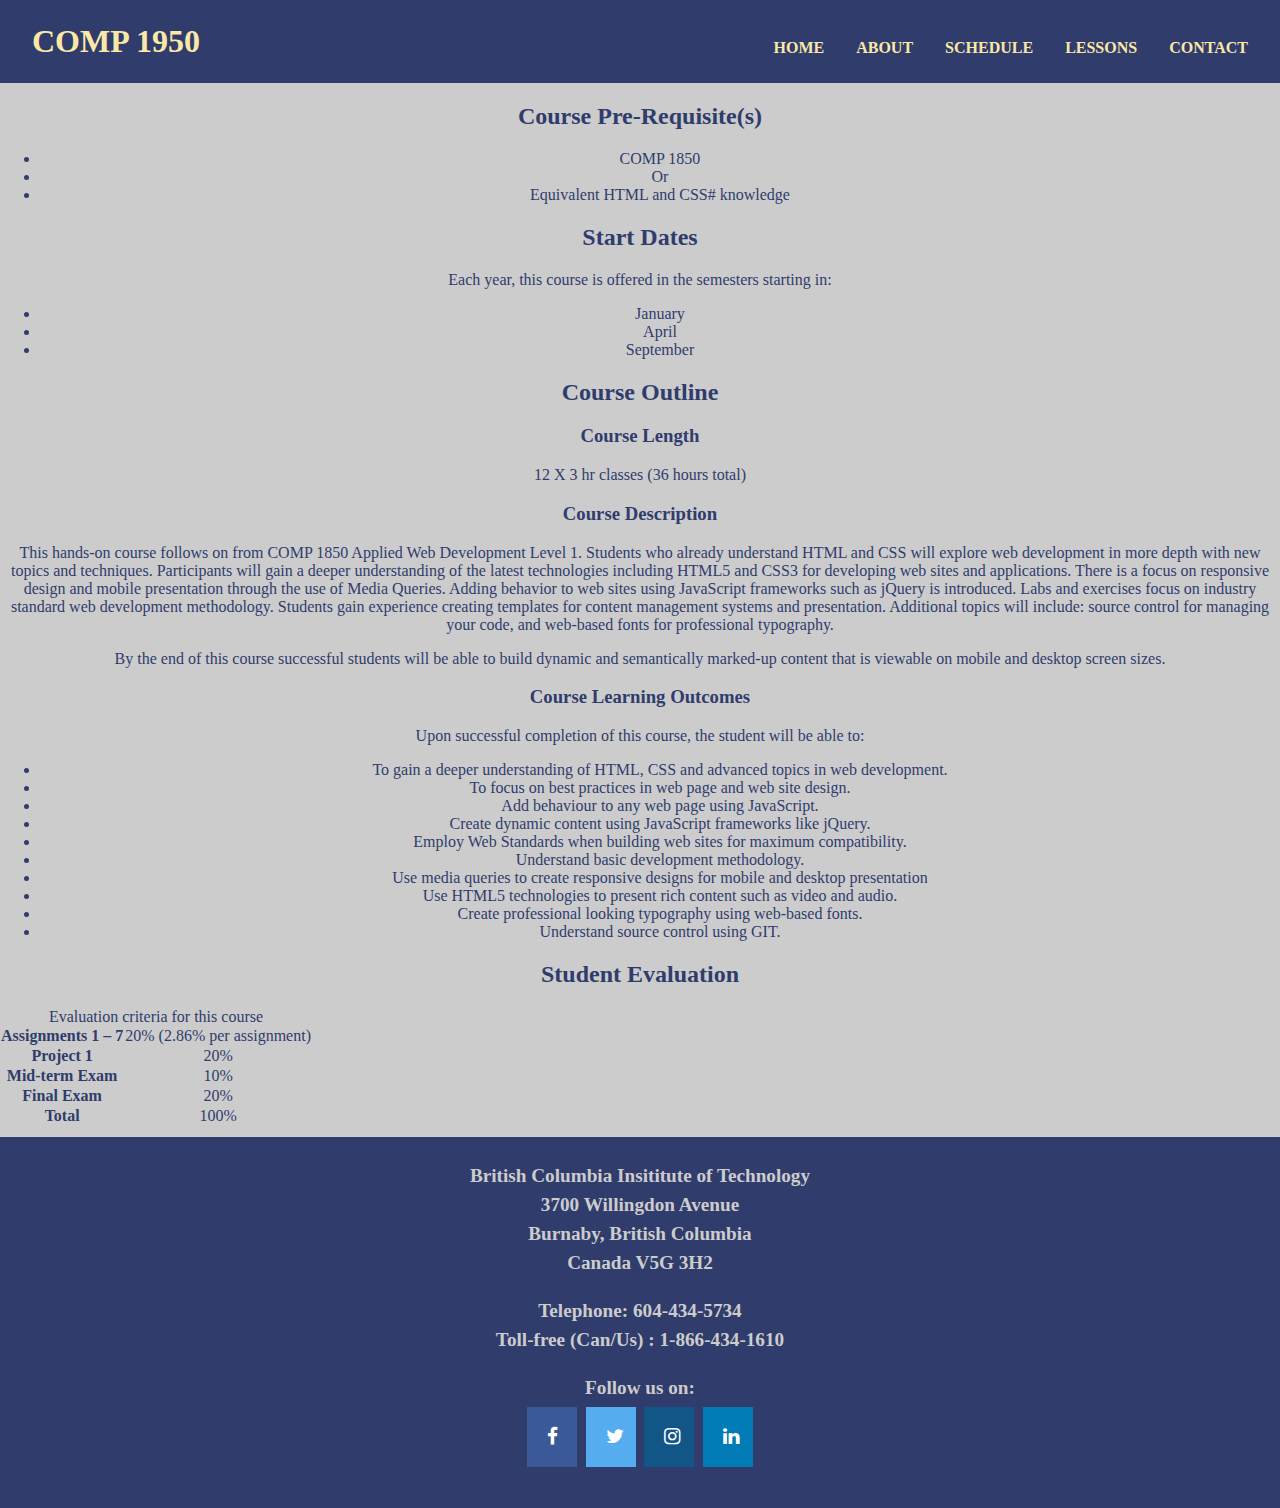
==== other-pages/about.html @ 9bd38b2d "skelelton ready, three lessons' page need meat" ====
<!DOCTYPE html>
<html lang="en">
<head>
    <meta charset="UTF-8">
    <meta name="viewport" content="width=device-width, initial-scale=1.0">
    <title>COMP 1950 | About</title>
    <link rel="stylesheet" href="/styles/master.css">
    <link rel="stylesheet" href="https://cdnjs.cloudflare.com/ajax/libs/font-awesome/4.7.0/css/font-awesome.min.css">

    <script src="/scripts/scripts.js" defer> </script>

</head>
<body>
<div class="wrapper-about"> 


    <header>

        <a href="/index.html"> 
            <h1 class="logo"> COMP 1950 </h1>
        </a>
    
        <img src="/images/navicon.png" alt="menu icon" class="menu-btn">
    
    
    
        <nav> 
            <ul>
                <li><a href="/index.html"> Home </a></li>
                <li><a href="#0">About </a></li>
                <li><a href="schedule.html"> Schedule </a></li>
                <li><a href="lesson.html"> Lessons</a></li>
                <li><a href="contact.html"> Contact</a></li>
            </ul>
        
        
        </nav>    
    </header>


    

<main> 
<div class="course-info"> 
    <div class= "pre"> 
        <h2> Course Pre-Requisite(s) </h2>
        <p>
            <ul>
                <li>COMP 1850</li>
                <li> <span>    Or </span> </li>
                <li> Equivalent HTML and CSS# knowledge </li>
            </ul>

        </p>
    </div>  <!-- end div pre -->

    <div class="start"> 
        <h2> Start Dates </h2>
        <p>Each year, this course is offered in the semesters starting in: 
        
            <ul>
                <li>January </li>
                <li>April </li>
                <li>September </li>
            </ul>
        </p>
    </div> <!-- end div start -->

    <div class="outline"> 
        <h2> Course Outline </h2>
        
        <h3> Course Length</h3>
        <p> 12 X 3 hr classes (36 hours total) </p>

        <h3> Course Description</h3>
        <p> This hands-on course follows on from COMP 1850 Applied Web Development Level 1. Students who already understand HTML and CSS will explore web development in more depth with new topics and techniques. Participants will gain a deeper understanding of the latest technologies including HTML5 and CSS3 for developing web sites and applications. There is a focus on responsive design and mobile presentation through the use of Media Queries. Adding behavior to web sites using JavaScript frameworks such as jQuery is introduced. Labs and exercises focus on industry standard web development methodology. Students gain experience creating templates for content management systems and presentation. Additional topics will include: source control for managing your code, and web-based fonts for professional typography. </p>

        <p>  By the end of this course successful students will be able to build dynamic and semantically marked-up content that is viewable on mobile and desktop screen sizes. </p>

        <h3> Course Learning Outcomes </h3>
        <p>  Upon successful completion of this course, the student will be able to:

            <ul>
                <li> To gain a deeper understanding of HTML, CSS and advanced topics in web development.</li>
                <li> To focus on best practices in web page and web site design. </li>
                <li> Add behaviour to any web page using JavaScript.</li>
                <li> Create dynamic content using JavaScript frameworks like jQuery.</li>
                <li> Employ Web Standards when building web sites for maximum compatibility.</li>
                <li> Understand basic development methodology.</li>
                <li> Use media queries to create responsive designs for mobile and desktop presentation</li>
                <li> Use HTML5 technologies to present rich content such as video and audio.</li>
                <li> Create professional looking typography using web-based fonts.</li>
                <li> Understand source control using GIT.</li>
            </ul>

        </p>

    </div> <!-- end div outline -->

    <div class = "evaluation"> 
        <h2> Student Evaluation </h2>

        <table> 
            <caption> Evaluation criteria for this course </caption>
            
            <tr>
                <th> Assignments 1 – 7</th>
                <td> 20% (2.86% per assignment)</td>
            </tr>
            <tr>
                <th> Project 1</th>
                <td> 20%</td>
            </tr>
            <tr>
                <th> Mid-term Exam </th>
                <td> 10%</td>
            </tr>
            <tr>
                <th> Final Exam </th>
                <td> 20% </td>
            </tr>
            <tr>
                <th> Total </th>
                <td> 100%</td>
            </tr>
            <tr>
                <th></th>
                <td></td>
            </tr>

        </table>




       


    </div> <!-- end div evaluation -->





</div> <!-- end div course-info --> 
</main>


<footer>
   
    <div class="three-cols">
        <p>  
            British Columbia Insititute of Technology <br>
            3700 Willingdon Avenue <br> 
            Burnaby, British Columbia <br> 
            Canada V5G 3H2  <br> 

        </p>
    </div> <!-- end three-cols -->

    <div class="three-cols"> 
         <p>    Telephone: 604-434-5734 <br>
            Toll-free (Can/Us) : 1-866-434-1610
        </p>  
    </div> <!-- end three-cols -->

    <div class="three-cols"> 
        Follow us on: <br>

        <!-- Add font awesome icons -->
        <a href="#0" class="fa fa-facebook"></a>
        <a href="#0" class="fa fa-twitter"></a>
        <a href="#0" class="fa fa-instagram"></a>
        <a href="#0" class="fa fa-linkedin"></a>

    </div> <!-- end three-cols -->

</footer>
    









</div> <!-- end wrapper-about -->




</body>
</html>
---- styles/master.css ----
* {
  box-sizing: border-box;
}

img {
  max-width: 100%;
  height: auto;
}

table {
  border-collapse: collapse;
  border-spacing: 0;
}

body {
  margin: 0;
}

body {
  background-color: #CCCCCC;
  color: #303c6c;
  font-size: 100%;
  margin: 0 auto;
  /* padding:0 auto; */
  text-align: center;
}

.welcome1 {
  color: #303c6c;
  margin: 0 auto;
  padding: 0.5em;
}

.welcome2 {
  background-color: #303c6c;
  color: #CCCCCC;
  padding: 0.5em;
  line-height: 1.8em;
  font-size: 1.3em;
}

.benefits h2 {
  margin: 0.5em 1.4em;
}

.benefits {
  text-align: left;
  margin: 1em auto;
  padding-right: 0;
  border: 2px solid #303c6c;
  width: 50%;
  line-height: 1.5em;
  font-size: 1.2em;
}

article {
  background-color: #FBE8A6;
  font-size: 1.1em;
  padding: 0.1em 0 0.5em 0;
}

header {
  width: 100%;
  margin: 0 auto;
  background-color: #303c6c;
  display: flex;
  justify-content: space-between;
  flex-wrap: wrap;
  align-items: center;
}

header a {
  text-decoration: none;
}

header img {
  margin-right: 1.5em;
}

.logo {
  width: 100%;
  padding-left: 1em;
  color: #FBE8A6;
}

.menu-btn {
  width: 55px;
  height: 40px;
  padding: 5px;
}

.show header nav {
  display: block;
}

nav {
  display: none;
  width: 100%;
  margin: 0;
  padding: 0;
}

nav ul {
  margin: 0;
  padding-bottom: 10px;
  list-style: none;
}

nav li {
  flex: 1;
  margin: 1em;
  padding-top: 23px;
  position: relative;
}

nav a {
  display: block;
  margin: 0 auto;
  font-weight: 700;
  font-size: 1em;
  color: #FBE8A6;
  text-transform: uppercase;
  width: 100%;
}

nav a:hover {
  color: #CCCCCC;
}

nav a::before {
  content: "";
  display: block;
  height: 5px;
  background-color: #CCCCCC;
  position: absolute;
  top: 0;
  width: 0%;
  padding-left: 0;
  transition: all ease-in-out 250ms;
  margin: 0 auto;
}

nav a:hover::before {
  width: 100%;
}

@media (min-width: 920px) {
  .menu-btn {
    display: none;
  }

  nav {
    display: block;
    width: auto;
    margin-right: 1em;
  }

  nav ul {
    display: flex;
  }

  nav a {
    text-align: center;
  }

  nav a:hover::before {
    width: 100%;
  }
}
.home-banner {
  margin: 0 auto;
}

.home-banner img {
  display: block;
}

@media (min-width: 920px) {
  .home-banner img {
    width: 100%;
    height: 550px;
  }
}
.wrapper-home {
  width: 100%;
  max-width: 1120px;
  margin: 0 auto;
  padding: 0.25em;
}

.welcome1,
.welcome2,
.benefits,
article {
  font-size: 1.2em;
  font-weight: 600;
  line-height: 1.5em;
}

footer {
  background-color: #303c6c;
  color: #CCCCCC;
  padding: 0.3em 0 1.1em;
  margin-top: 0.5em;
  font-size: 1.2em;
  font-weight: 600;
  line-height: 1.5em;
}

.three-cols {
  margin: 0.8em;
}

.fa {
  padding: 20px;
  font-size: 30px;
  width: 50px;
  text-align: center;
  text-decoration: none;
  margin: 5px 2px;
}

.fa:hover {
  opacity: 0.7;
}

.fa-facebook {
  background: #3B5998;
  color: white;
}

.fa-twitter {
  background: #55ACEE;
  color: white;
}

.fa-instagram {
  background: #125688;
  color: white;
}

.fa-linkedin {
  background: #007bb5;
  color: white;
}

/*# sourceMappingURL=master.css.map */
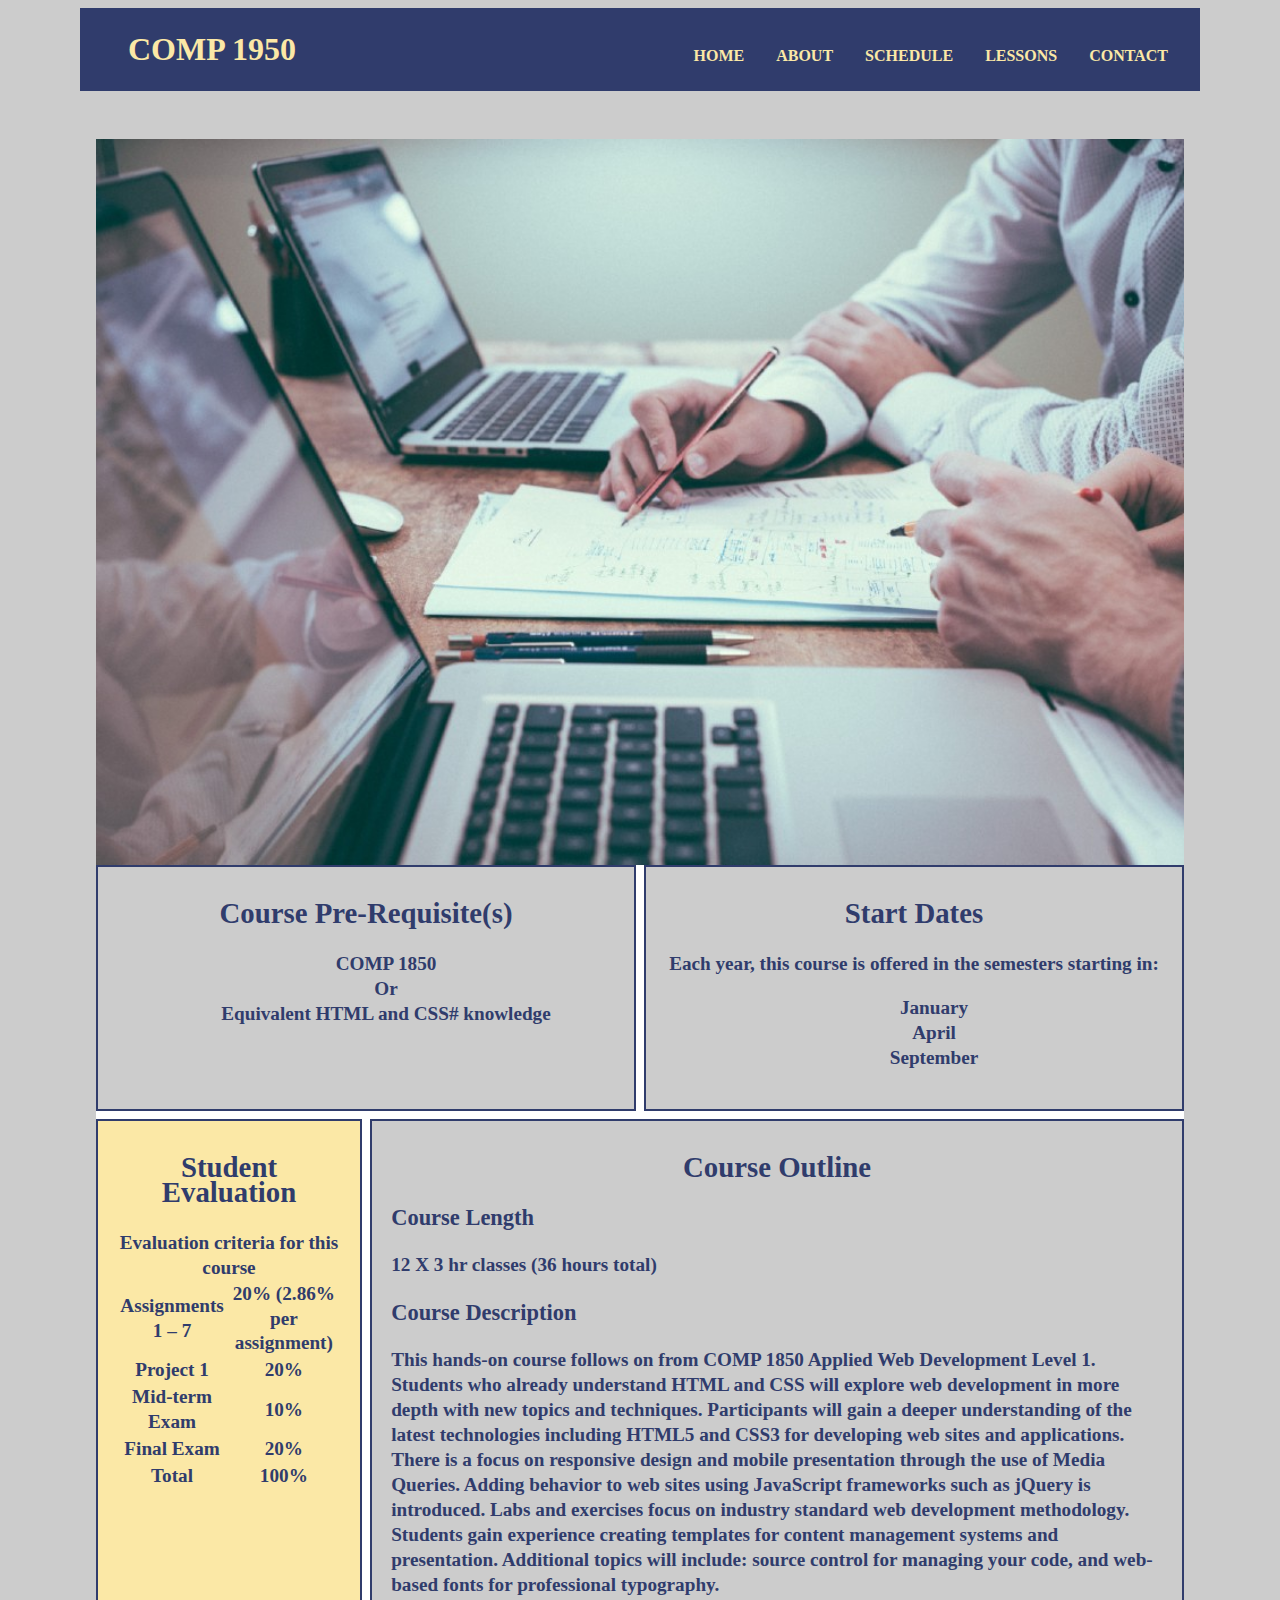
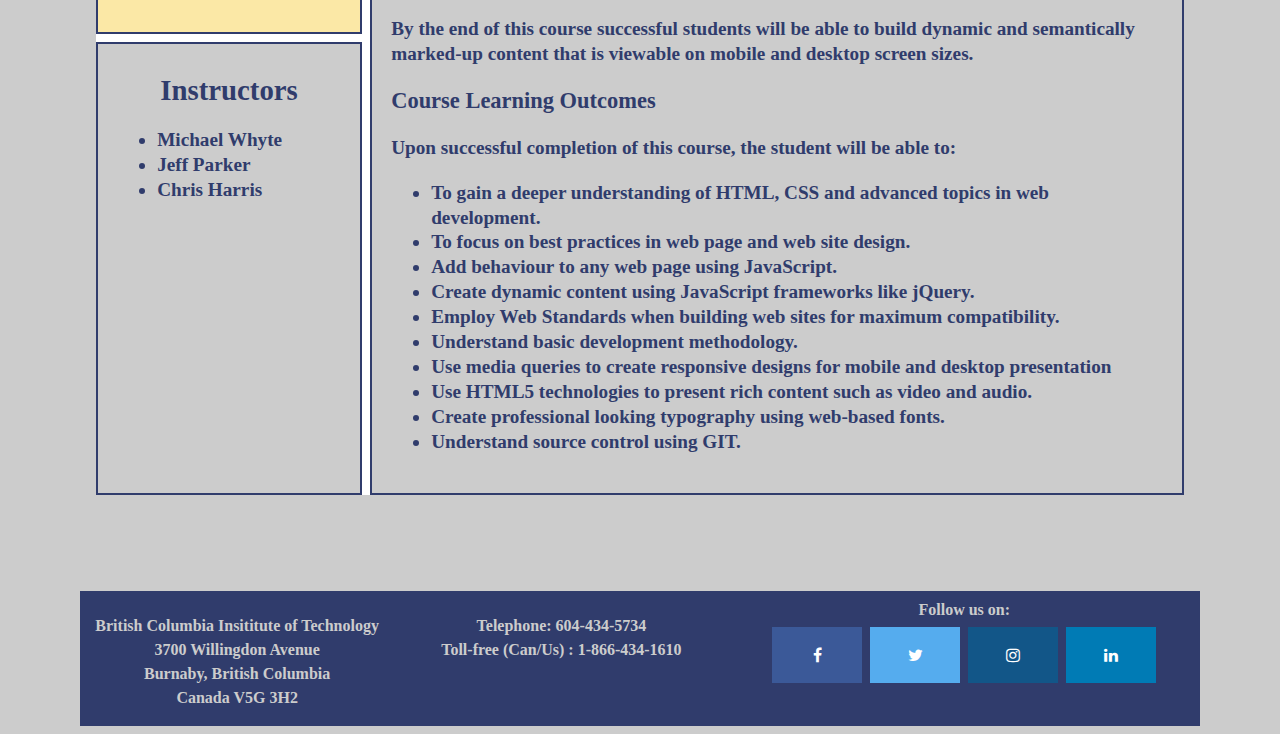
==== commit 28822bb7: "about page- banner added + one div added" ====
--- a/other-pages/about.html
+++ b/other-pages/about.html
@@ -41,8 +41,23 @@
     
 
 <main> 
+
+    <div class="about-banner"> 
+       
+        <img src="/images/abt-banner-small.jpg" 
+        srcset="/images/abt-banner-large.jpg 960w, /images/abt-banner-med.jpg 608w, /images/abt-banner-small 320w" 
+        sizes= "(max-width: 500) 50vw, 100vw"
+        alt="web designing process">
+
+
+        
+
+
+
+    </div> <!-- end about-banner -->
+
 <div class="course-info"> 
-    <div class= "pre"> 
+    <div class= "pre row"> 
         <h2> Course Pre-Requisite(s) </h2>
         <p>
             <ul>
@@ -54,7 +69,7 @@
         </p>
     </div>  <!-- end div pre -->
 
-    <div class="start"> 
+    <div class="start row"> 
         <h2> Start Dates </h2>
         <p>Each year, this course is offered in the semesters starting in: 
         
@@ -66,7 +81,7 @@
         </p>
     </div> <!-- end div start -->
 
-    <div class="outline"> 
+    <div class="outline row"> 
         <h2> Course Outline </h2>
         
         <h3> Course Length</h3>
@@ -97,7 +112,7 @@
 
     </div> <!-- end div outline -->
 
-    <div class = "evaluation"> 
+    <div class = "evaluation row"> 
         <h2> Student Evaluation </h2>
 
         <table> 
@@ -123,10 +138,10 @@
                 <th> Total </th>
                 <td> 100%</td>
             </tr>
-            <tr>
+            <!-- <tr>
                 <th></th>
                 <td></td>
-            </tr>
+            </tr> -->
 
         </table>
 
@@ -138,7 +153,16 @@
 
     </div> <!-- end div evaluation -->
 
-
+<div class="idecor row"> 
+    <h2> Instructors </h2>
+    <p>  
+        <ul>
+            <li>Michael Whyte</li>
+            <li>Jeff Parker</li>
+            <li>Chris Harris</li>
+        </ul>
+    </p>
+</div>
 
 
 
--- a/styles/master.css
+++ b/styles/master.css
@@ -1,10 +1,15 @@
 * {
   box-sizing: border-box;
+}
+
+*, *:before, *:after {
+  box-sizing: inherit;
 }
 
 img {
   max-width: 100%;
   height: auto;
+  display: block;
 }
 
 table {
@@ -25,40 +30,391 @@
   text-align: center;
 }
 
+.tile h1 {
+  font-size: 1.4em;
+}
+
+.tiles-home {
+  margin: 1em auto;
+}
+
 .welcome1 {
   color: #303c6c;
-  margin: 0 auto;
-  padding: 0.5em;
+  padding: 0.9em;
 }
 
 .welcome2 {
   background-color: #303c6c;
   color: #CCCCCC;
-  padding: 0.5em;
+  padding: 0.9em;
   line-height: 1.8em;
-  font-size: 1.3em;
-}
-
-.benefits h2 {
+  font-size: 1.1em;
+  margin: 1em auto;
+}
+
+h2 {
   margin: 0.5em 1.4em;
 }
 
 .benefits {
   text-align: left;
-  margin: 1em auto;
-  padding-right: 0;
+  margin: 0 auto;
   border: 2px solid #303c6c;
-  width: 50%;
-  line-height: 1.5em;
+  width: 100%;
+  line-height: 1.2em;
   font-size: 1.2em;
 }
 
+.box {
+  border: 2px solid #303c6c;
+  width: 100%;
+  line-height: 1.4em;
+  font-size: 0.8em;
+  margin: 0 auto;
+  margin-top: 1em;
+  background-color: #FBE8A6;
+}
+
+.decor {
+  display: none;
+}
+
+.decor img {
+  width: 100%;
+  height: 100%;
+}
+
 article {
+  display: none;
   background-color: #FBE8A6;
   font-size: 1.1em;
   padding: 0.1em 0 0.5em 0;
 }
 
+@media (min-width: 740px) {
+  body {
+    padding: 0.5em;
+  }
+
+  .utube {
+    display: block;
+  }
+
+  .welcome1 h1,
+.welcome1 p {
+    font-size: 1.7em;
+  }
+
+  .welcome2 {
+    font-size: 0.6em;
+    padding: 0;
+  }
+
+  .decor {
+    display: block;
+    width: 100%;
+    height: 280px;
+    border: 2px solid #303c6c;
+  }
+
+  .box2 {
+    margin: 0;
+  }
+
+  aside {
+    display: flex;
+    flex-direction: column;
+    justify-content: center;
+    align-items: center;
+  }
+
+  .tiles-home {
+    margin: 0 0 0.5em 0;
+    display: grid;
+    grid-gap: 10px;
+    grid-template-columns: 2fr 1fr 1fr;
+    grid-auto-rows: minmax(100px, auto);
+    grid-template-areas: " one one  five" "two two four" "two two four" "three three six";
+  }
+
+  /* display: grid;
+          grid-row-gap: 1em;
+          grid-template-columns: 2fr 1fr;
+          grid-auto-rows: minmax(100px, auto) ;
+  */
+  .welcome1 {
+    grid-area: one;
+  }
+
+  .welcome2 {
+    grid-area: two;
+  }
+
+  .benefits {
+    grid-area: three;
+  }
+
+  .decor {
+    grid-area: four;
+  }
+
+  .box1 {
+    grid-area: five;
+  }
+
+  .box2 {
+    grid-area: six;
+  }
+}
+.row {
+  border: 2px solid #303c6c;
+  text-align: left;
+  margin: 0.5em;
+  padding: 1em;
+  font-size: 1.2em;
+  font-weight: 600;
+  line-height: 1.3em;
+}
+
+.row h2 {
+  text-align: center;
+  margin-bottom: 0.9em;
+}
+
+.evaluation,
+.pre,
+.start {
+  text-align: center;
+}
+
+.start li,
+.pre li {
+  list-style-type: none;
+}
+
+@media (min-width: 720px) {
+  .row {
+    margin: 0;
+    background-color: #CCCCCC;
+  }
+
+  .course-info {
+    background-color: white;
+    display: grid;
+    grid-gap: 0.5em;
+    grid-template-columns: 1fr 1fr 1fr 1fr;
+    grid-auto-rows: minmax(100px, auto);
+    grid-template-areas: "one one two two  " "four three three three" "five three three three" "five three three three";
+  }
+
+  .pre {
+    grid-area: one;
+  }
+
+  .start {
+    grid-area: two;
+  }
+
+  .outline {
+    grid-area: three;
+  }
+
+  .evaluation {
+    grid-area: four;
+    background-color: #FBE8A6;
+  }
+
+  .idecor {
+    grid-area: five;
+  }
+}
+.agenda {
+  border: 2px solid #303c6c;
+  text-align: center;
+  margin: 0.5em;
+  color: #303c6c;
+}
+
+.agenda ul {
+  list-style-type: none;
+  margin: 0;
+  padding: 0;
+}
+
+.agenda h2 a {
+  text-decoration: none;
+}
+.agenda h2 a:hover, .agenda h2 a:focus {
+  color: #6c4b30;
+}
+
+.ag-odd {
+  background: #D2FDFF;
+}
+
+.ag-even {
+  background-color: #FBE8A6;
+}
+
+.ag6,
+.ag12 {
+  background-color: #F4976C;
+}
+
+@media (min-width: 740px) {
+  .sch-container {
+    margin: 0;
+    display: grid;
+    grid-template-columns: 1fr 1fr 1fr;
+    grid-auto-rows: minmax(100px, auto);
+    grid-template-areas: "one two three" "four five six" "seven eight nine" "ten eleven twelve";
+  }
+
+  .ag1 {
+    grid-area: one;
+  }
+
+  .ag2 {
+    grid-area: two;
+  }
+
+  .ag3 {
+    grid-area: three;
+  }
+
+  .ag4 {
+    grid-area: four;
+  }
+
+  .ag5 {
+    grid-area: five;
+  }
+
+  .ag6 {
+    grid-area: six;
+  }
+
+  .ag7 {
+    grid-area: seven;
+  }
+
+  .ag8 {
+    grid-area: eight;
+  }
+
+  .ag9 {
+    grid-area: nine;
+  }
+
+  .ag10 {
+    grid-area: ten;
+  }
+
+  .ag11 {
+    grid-area: eleven;
+  }
+
+  .ag12 {
+    grid-area: twelve;
+  }
+}
+@media (min-width: 920px) {
+  main {
+    padding-top: 3em;
+    padding-bottom: 6em;
+  }
+
+  .sch-container {
+    grid-template-columns: 1fr 1fr 1fr 1fr;
+    grid-template-areas: "one two three four" "five six seven eight" "nine ten eleven twelve ";
+  }
+}
+.les {
+  border: 2px solid #303c6c;
+  margin: 0.5em;
+  font-weight: 600;
+  font-size: 1.4em;
+  background-color: #D2FDFF;
+}
+.les a {
+  text-decoration: none;
+}
+.les a:hover, .les a:focus {
+  color: #6c4b30;
+}
+
+@media (min-width: 720px) {
+  main {
+    padding: 3em 1em 6em;
+  }
+
+  .les {
+    margin: 0;
+  }
+
+  .les-container {
+    margin: 0;
+    display: grid;
+    grid-gap: 0.4em;
+    grid-template-columns: 1fr 1fr 1fr;
+    grid-auto-rows: minmax(100px, auto);
+    grid-template-areas: "one two three" "four five six" "seven eight nine" "ten eleven twelve";
+  }
+
+  .les1 {
+    grid-area: one;
+  }
+
+  .les2 {
+    grid-area: two;
+  }
+
+  .les3 {
+    grid-area: three;
+  }
+
+  .les4 {
+    grid-area: four;
+  }
+
+  .les5 {
+    grid-area: five;
+  }
+
+  .les6 {
+    grid-area: six;
+  }
+
+  .les7 {
+    grid-area: seven;
+  }
+
+  .les8 {
+    grid-area: eight;
+  }
+
+  .les9 {
+    grid-area: nine;
+  }
+
+  .les10 {
+    grid-area: ten;
+  }
+
+  .les11 {
+    grid-area: eleven;
+  }
+
+  .les12 {
+    grid-area: twelve;
+  }
+}
+@media (min-width: 920px) {
+  .les-container {
+    grid-template-columns: 1fr 1fr 1fr 1fr;
+    grid-template-areas: "one two three four" "five six seven eight" "nine ten eleven twelve ";
+  }
+}
 header {
   width: 100%;
   margin: 0 auto;
@@ -144,7 +500,7 @@
   width: 100%;
 }
 
-@media (min-width: 920px) {
+@media (min-width: 801px) {
   .menu-btn {
     display: none;
   }
@@ -181,10 +537,16 @@
     height: 550px;
   }
 }
-.wrapper-home {
+.wrapper-home,
+.wrapper-schedule,
+.wrapper-lesson,
+.wrapper-about {
   width: 100%;
   max-width: 1120px;
   margin: 0 auto;
+}
+
+.wrapper-lesson {
   padding: 0.25em;
 }
 
@@ -202,7 +564,7 @@
   color: #CCCCCC;
   padding: 0.3em 0 1.1em;
   margin-top: 0.5em;
-  font-size: 1.2em;
+  font-size: 1em;
   font-weight: 600;
   line-height: 1.5em;
 }
@@ -244,4 +606,26 @@
   color: white;
 }
 
+@media (min-width: 720px) {
+  footer {
+    margin: 0;
+    padding: 0;
+    font-size: 1em;
+    display: grid;
+    grid-template-columns: 1fr 1fr 1.5fr;
+    grid-gap: 10px;
+  }
+
+  .three-cols {
+    margin: 0;
+    padding-top: 0.4em;
+  }
+
+  .foot {
+    display: flex;
+    flex-wrap: wrap;
+    justify-content: space-evenly;
+  }
+}
+
 /*# sourceMappingURL=master.css.map */
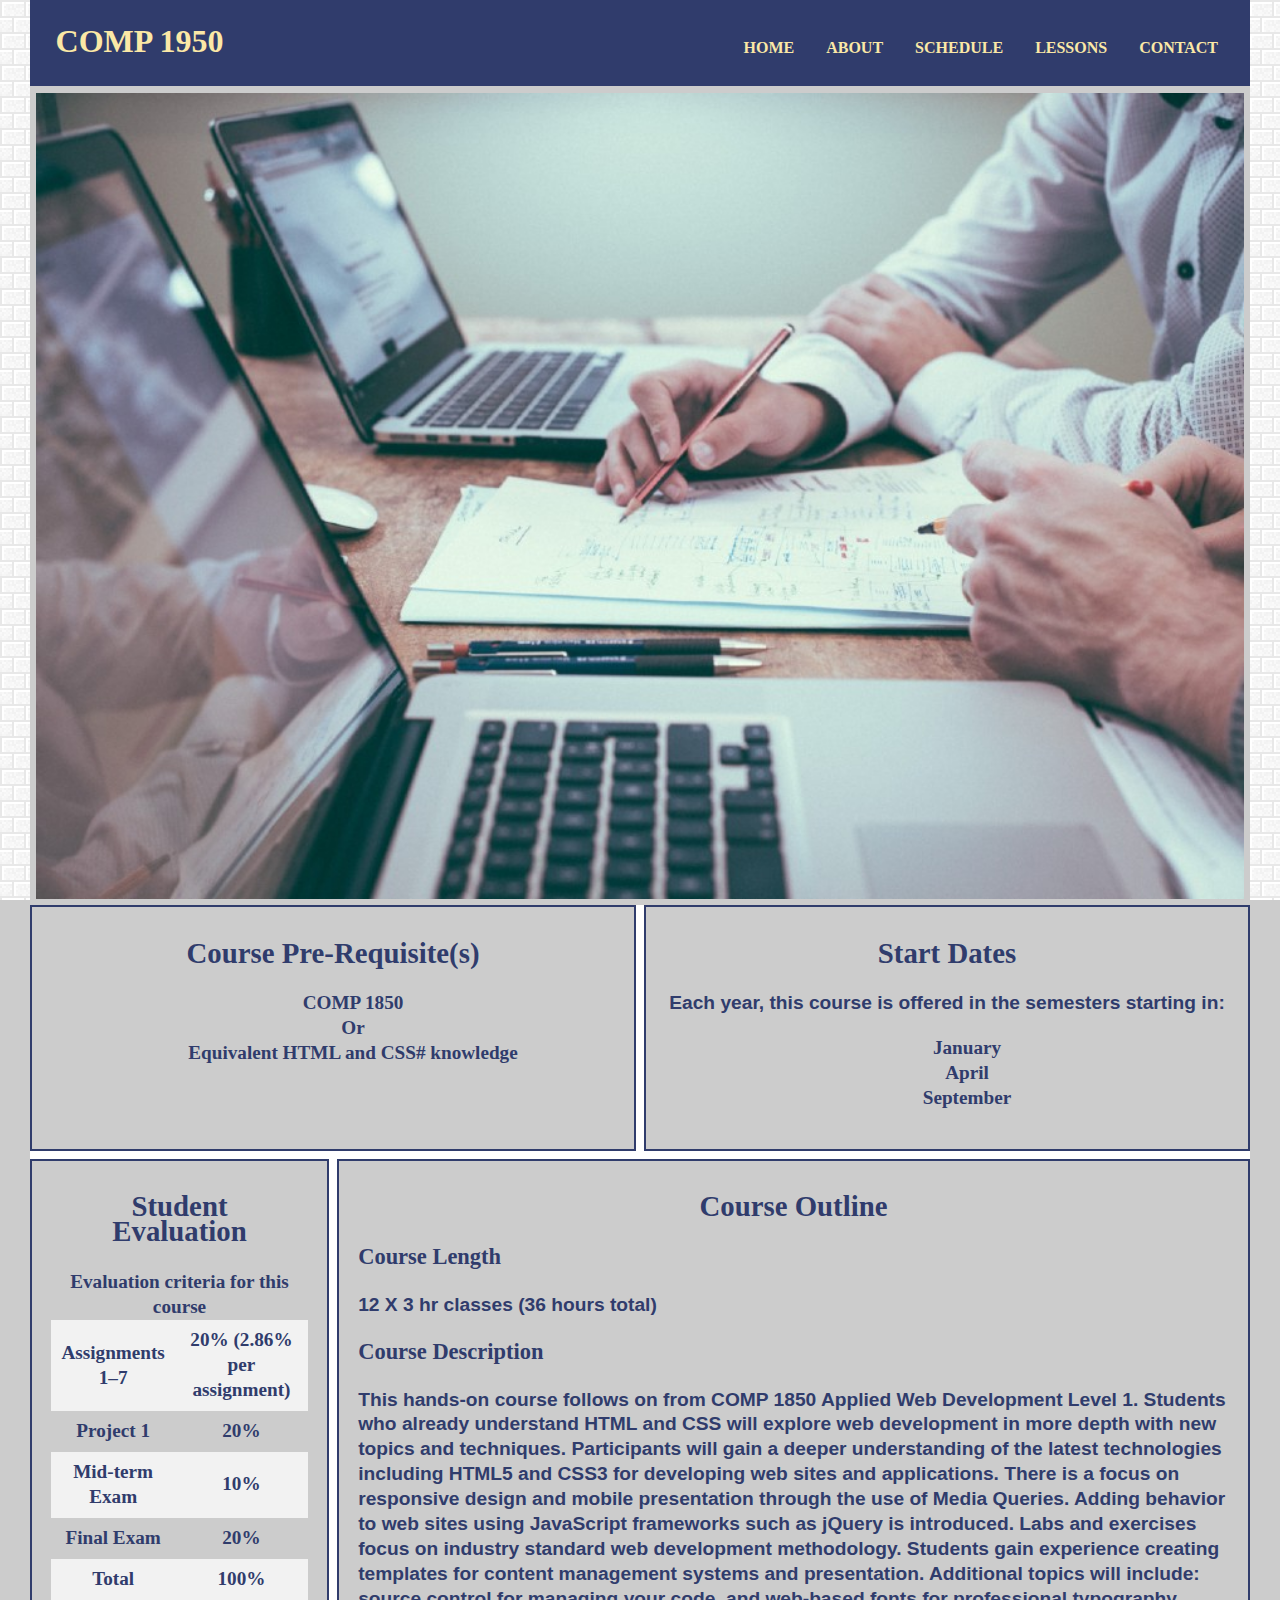
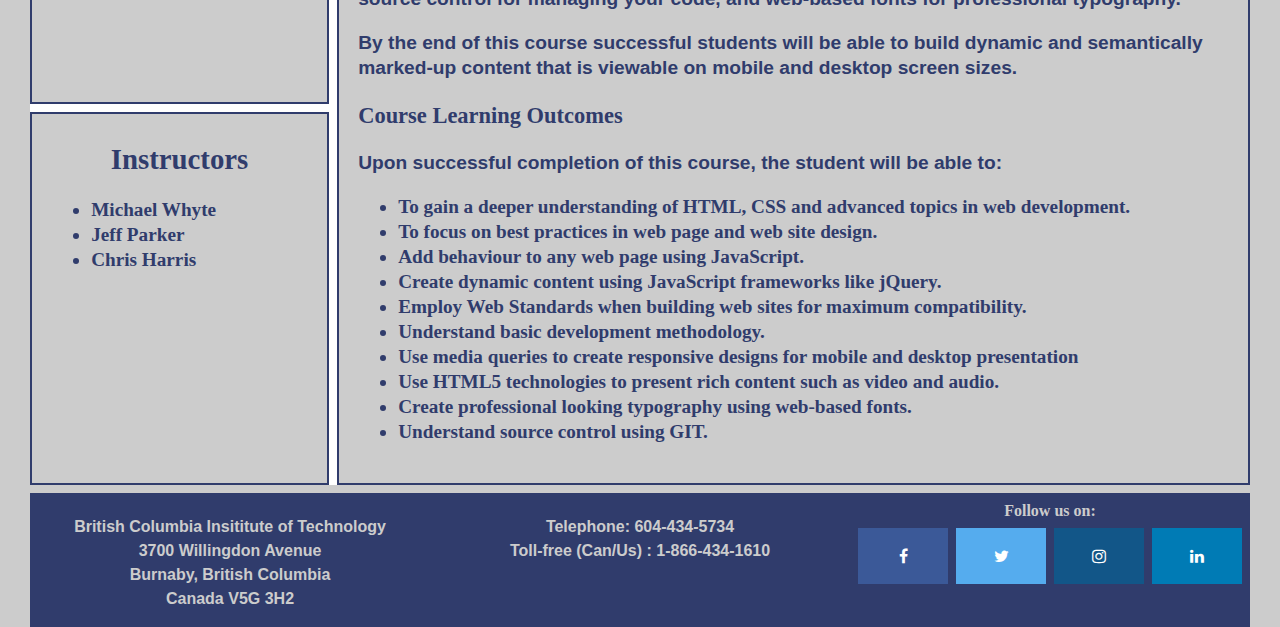
==== commit 4f9d261a: "background image added and CSS styling rectified where required" ====
--- a/other-pages/about.html
+++ b/other-pages/about.html
@@ -46,7 +46,7 @@
        
         <img src="/images/abt-banner-small.jpg" 
         srcset="/images/abt-banner-large.jpg 960w, /images/abt-banner-med.jpg 608w, /images/abt-banner-small 320w" 
-        sizes= "(max-width: 500) 50vw, 100vw"
+        sizes= "(max-width: 500px)  100vw"
         alt="web designing process">
 
 
@@ -119,7 +119,7 @@
             <caption> Evaluation criteria for this course </caption>
             
             <tr>
-                <th> Assignments 1 – 7</th>
+                <th> Assignments 1–7</th>
                 <td> 20% (2.86% per assignment)</td>
             </tr>
             <tr>
--- a/styles/master.css
+++ b/styles/master.css
@@ -26,7 +26,6 @@
   color: #303c6c;
   font-size: 100%;
   margin: 0 auto;
-  /* padding:0 auto; */
   text-align: center;
 }
 
@@ -40,7 +39,6 @@
 
 .welcome1 {
   color: #303c6c;
-  padding: 0.9em;
 }
 
 .welcome2 {
@@ -60,14 +58,14 @@
   text-align: left;
   margin: 0 auto;
   border: 2px solid #303c6c;
-  width: 100%;
+  width: 95%;
   line-height: 1.2em;
   font-size: 1.2em;
 }
 
 .box {
   border: 2px solid #303c6c;
-  width: 100%;
+  width: 70%;
   line-height: 1.4em;
   font-size: 0.8em;
   margin: 0 auto;
@@ -75,6 +73,22 @@
   background-color: #FBE8A6;
 }
 
+.box {
+  font-size: 0.8em;
+}
+.box a {
+  text-decoration: none;
+}
+.box a:hover, .box a:focus {
+  color: #CCCCCC;
+  background-color: #303c6c;
+}
+
+.box p a {
+  font-size: 1.4em;
+  font-weight: 800;
+}
+
 .decor {
   display: none;
 }
@@ -92,8 +106,8 @@
 }
 
 @media (min-width: 740px) {
-  body {
-    padding: 0.5em;
+  .wrapper-home {
+    width: 100%;
   }
 
   .utube {
@@ -115,6 +129,10 @@
     width: 100%;
     height: 280px;
     border: 2px solid #303c6c;
+  }
+
+  .box {
+    width: 100%;
   }
 
   .box2 {
@@ -164,6 +182,13 @@
 
   .box2 {
     grid-area: six;
+  }
+}
+@media (min-width: 920px) {
+  body {
+    background-image: url(/images/bck-grnd.png);
+    background-attachment: fixed;
+    background-repeat: repeat;
   }
 }
 .row {
@@ -192,6 +217,15 @@
   list-style-type: none;
 }
 
+table th, td {
+  text-align: center;
+  padding: 8px;
+}
+
+tr:nth-child(odd) {
+  background-color: #f2f2f2;
+}
+
 @media (min-width: 720px) {
   .row {
     margin: 0;
@@ -199,6 +233,7 @@
   }
 
   .course-info {
+    margin-bottom: 0.5em;
     background-color: white;
     display: grid;
     grid-gap: 0.5em;
@@ -221,14 +256,23 @@
 
   .evaluation {
     grid-area: four;
-    background-color: #FBE8A6;
   }
 
   .idecor {
     grid-area: five;
   }
 }
+h1, h2, h3 {
+  font-family: georgia;
+}
+
+p {
+  font-family: helvetica;
+  font-weight: 600;
+}
+
 .agenda {
+  font-weight: 600;
   border: 2px solid #303c6c;
   text-align: center;
   margin: 0.5em;
@@ -245,7 +289,8 @@
   text-decoration: none;
 }
 .agenda h2 a:hover, .agenda h2 a:focus {
-  color: #6c4b30;
+  color: #CCCCCC;
+  background-color: #303c6c;
 }
 
 .ag-odd {
@@ -258,12 +303,16 @@
 
 .ag6,
 .ag12 {
-  background-color: #F4976C;
+  background-color: #CCCCCC;
 }
 
 @media (min-width: 740px) {
+  .agenda:hover {
+    transform: scale(1.1);
+    border: 1px solid #F4976C;
+  }
+
   .sch-container {
-    margin: 0;
     display: grid;
     grid-template-columns: 1fr 1fr 1fr;
     grid-auto-rows: minmax(100px, auto);
@@ -317,16 +366,28 @@
   .ag12 {
     grid-area: twelve;
   }
+
+  .placeholder {
+    height: 80px;
+    margin: 0.3em;
+    color: #303c6c;
+    border: 2px solid #303c6c;
+  }
+
+  .placeholder h2 {
+    padding-top: 0.5em;
+  }
 }
 @media (min-width: 920px) {
-  main {
-    padding-top: 3em;
-    padding-bottom: 6em;
-  }
-
   .sch-container {
     grid-template-columns: 1fr 1fr 1fr 1fr;
     grid-template-areas: "one two three four" "five six seven eight" "nine ten eleven twelve ";
+  }
+
+  .placeholder {
+    border: none;
+    height: 180px;
+    padding-top: 0.3em;
   }
 }
 .les {
@@ -340,20 +401,23 @@
   text-decoration: none;
 }
 .les a:hover, .les a:focus {
-  color: #6c4b30;
+  color: #CCCCCC;
+  background-color: #303c6c;
 }
 
 @media (min-width: 720px) {
-  main {
-    padding: 3em 1em 6em;
-  }
-
   .les {
     margin: 0;
   }
 
+  .les:hover {
+    transform: scale(0.9);
+    border: 1px solid #F4976C;
+  }
+
   .les-container {
     margin: 0;
+    padding: 3em 1em 6em;
     display: grid;
     grid-gap: 0.4em;
     grid-template-columns: 1fr 1fr 1fr;
@@ -418,6 +482,7 @@
 header {
   width: 100%;
   margin: 0 auto;
+  padding-bottom: 0.2em;
   background-color: #303c6c;
   display: flex;
   justify-content: space-between;
@@ -430,17 +495,18 @@
 }
 
 header img {
-  margin-right: 1.5em;
+  margin-right: 0.5em;
 }
 
 .logo {
+  margin: 0;
   width: 100%;
-  padding-left: 1em;
+  margin-left: 0.2em;
   color: #FBE8A6;
 }
 
 .menu-btn {
-  width: 55px;
+  width: 40px;
   height: 40px;
   padding: 5px;
 }
@@ -449,6 +515,16 @@
   display: block;
 }
 
+@media (min-width: 600px) {
+  .logo {
+    margin-right: 1em;
+  }
+
+  .menu-btn {
+    margin-top: 0.3em;
+    margin-bottom: 0.3em;
+  }
+}
 nav {
   display: none;
   width: 100%;
@@ -531,6 +607,10 @@
   display: block;
 }
 
+.about-banner {
+  margin: 0.4em;
+}
+
 @media (min-width: 920px) {
   .home-banner img {
     width: 100%;
@@ -542,8 +622,9 @@
 .wrapper-lesson,
 .wrapper-about {
   width: 100%;
-  max-width: 1120px;
+  max-width: 1220px;
   margin: 0 auto;
+  background-color: #CCCCCC;
 }
 
 .wrapper-lesson {
@@ -612,7 +693,7 @@
     padding: 0;
     font-size: 1em;
     display: grid;
-    grid-template-columns: 1fr 1fr 1.5fr;
+    grid-template-columns: 1fr 1fr 1fr;
     grid-gap: 10px;
   }
 
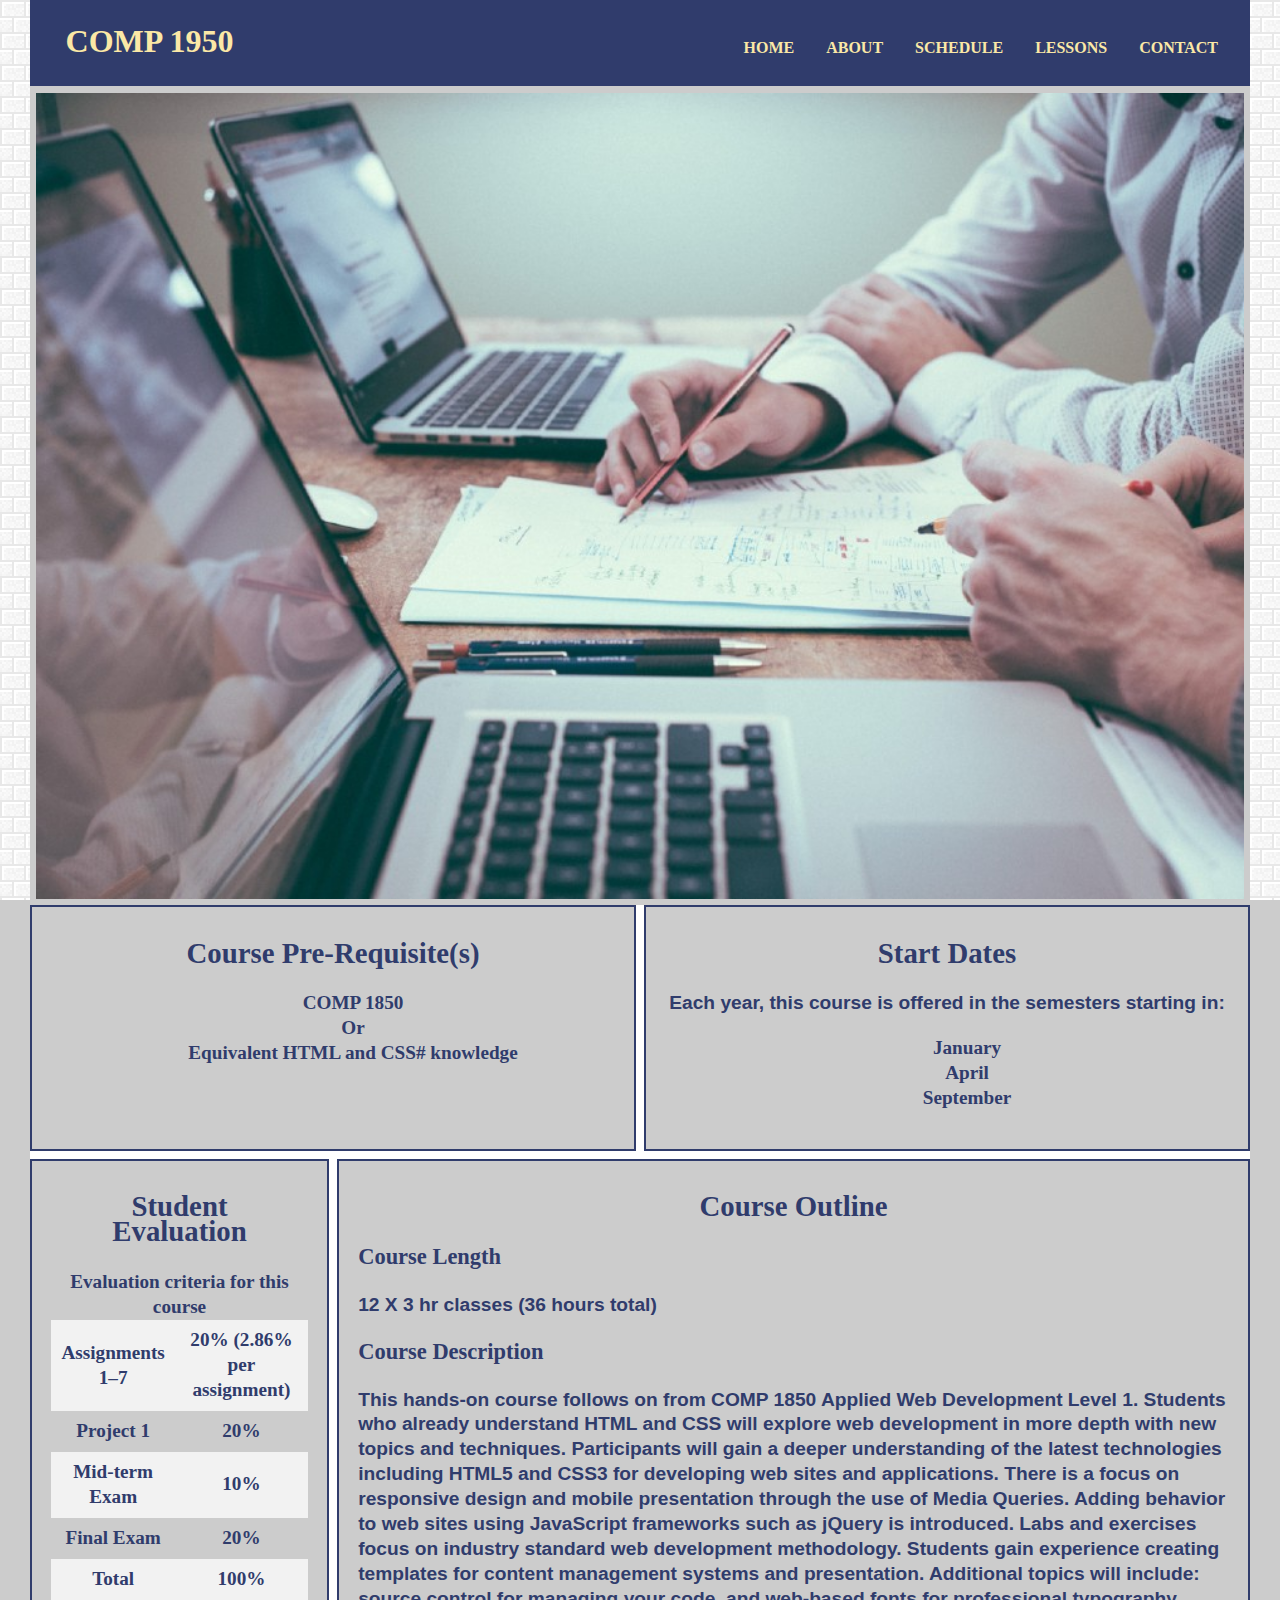
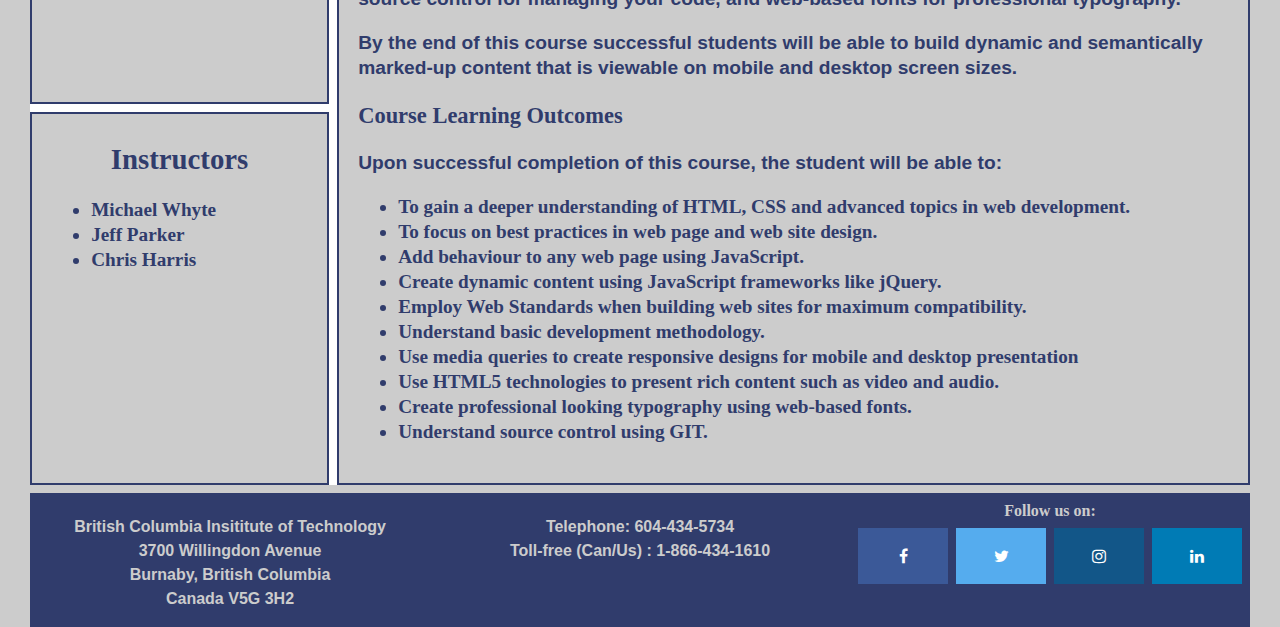
==== commit f21f6e0c: "conflict" ====
--- a/other-pages/about.html
+++ b/other-pages/about.html
@@ -4,10 +4,10 @@
     <meta charset="UTF-8">
     <meta name="viewport" content="width=device-width, initial-scale=1.0">
     <title>COMP 1950 | About</title>
-    <link rel="stylesheet" href="/styles/master.css">
+    <link rel="stylesheet" href="../styles/master.css">
     <link rel="stylesheet" href="https://cdnjs.cloudflare.com/ajax/libs/font-awesome/4.7.0/css/font-awesome.min.css">
 
-    <script src="/scripts/scripts.js" defer> </script>
+    <script src="../scripts/scripts.js" defer> </script>
 
 </head>
 <body>
@@ -16,17 +16,17 @@
 
     <header>
 
-        <a href="/index.html"> 
+        <a href="../index.html"> 
             <h1 class="logo"> COMP 1950 </h1>
         </a>
     
-        <img src="/images/navicon.png" alt="menu icon" class="menu-btn">
+        <img src="../images/navicon.png" alt="menu icon" class="menu-btn">
     
     
     
         <nav> 
             <ul>
-                <li><a href="/index.html"> Home </a></li>
+                <li><a href="../index.html"> Home </a></li>
                 <li><a href="#0">About </a></li>
                 <li><a href="schedule.html"> Schedule </a></li>
                 <li><a href="lesson.html"> Lessons</a></li>
--- a/styles/master.css
+++ b/styles/master.css
@@ -217,6 +217,10 @@
   list-style-type: none;
 }
 
+table {
+  margin: 0 auto;
+}
+
 table th, td {
   text-align: center;
   padding: 8px;
@@ -477,6 +481,117 @@
   .les-container {
     grid-template-columns: 1fr 1fr 1fr 1fr;
     grid-template-areas: "one two three four" "five six seven eight" "nine ten eleven twelve ";
+  }
+}
+h1 {
+  text-align: center;
+  padding: 5px;
+  margin-top: 10px;
+}
+
+form {
+  margin: 0 auto;
+}
+
+fieldset {
+  border: none;
+  margin: 10px auto;
+  margin-bottom: 10px;
+}
+
+.form-container {
+  padding: 0.6em;
+  margin-bottom: 2em;
+  font-size: 1.4em;
+  font-weight: 600;
+}
+.form-container h2 {
+  font-size: 1.1em;
+}
+
+legend {
+  display: inline-block;
+}
+
+.input-group {
+  margin: 2em auto;
+  padding: 5px 0;
+}
+
+.input-group label {
+  display: block;
+  margin-bottom: 10px;
+}
+
+.input-group input {
+  width: 100%;
+  height: 50px;
+  border-radius: 5px;
+  background-color: #E8EEEF;
+}
+
+input:focus {
+  border: 5px solid #F4976C;
+  border-radius: 4px;
+}
+
+.in5 {
+  display: flex;
+  margin-top: 3em;
+}
+
+.in5 p {
+  margin: 0 auto;
+  font-size: 0.9em;
+}
+
+.in5 input {
+  background-color: #D2FDFF;
+}
+
+.input-msg {
+  padding-top: 20px;
+  padding-bottom: 1em;
+}
+
+textarea {
+  display: block;
+  width: 100%;
+  height: auto;
+  border-radius: 5px;
+  margin-top: 10px;
+  background-color: #D2FDFF;
+}
+
+textarea:focus {
+  border: 4px solid #F4976C;
+}
+
+.push {
+  width: 20%;
+  height: 50px;
+  background-color: #FBE8A6;
+  border-radius: 7px;
+  margin-top: 0;
+  margin-bottom: 20px;
+  color: #303c6c;
+  font-size: 1em;
+  font-weight: bold;
+}
+
+@media (min-width: 740px) {
+  .form-container {
+    width: 70%;
+    background-color: #F4F7F8;
+    border-radius: 10px;
+    box-shadow: 0 0 0 10px #CCCCCC, 0 0 0 20px #303c6c;
+    padding: 0.5px 15px;
+    margin: 30px auto;
+  }
+}
+@media (min-width: 920px) {
+  .form-container {
+    width: 50%;
   }
 }
 header {
@@ -620,7 +735,8 @@
 .wrapper-home,
 .wrapper-schedule,
 .wrapper-lesson,
-.wrapper-about {
+.wrapper-about,
+.wrapper-contact {
   width: 100%;
   max-width: 1220px;
   margin: 0 auto;
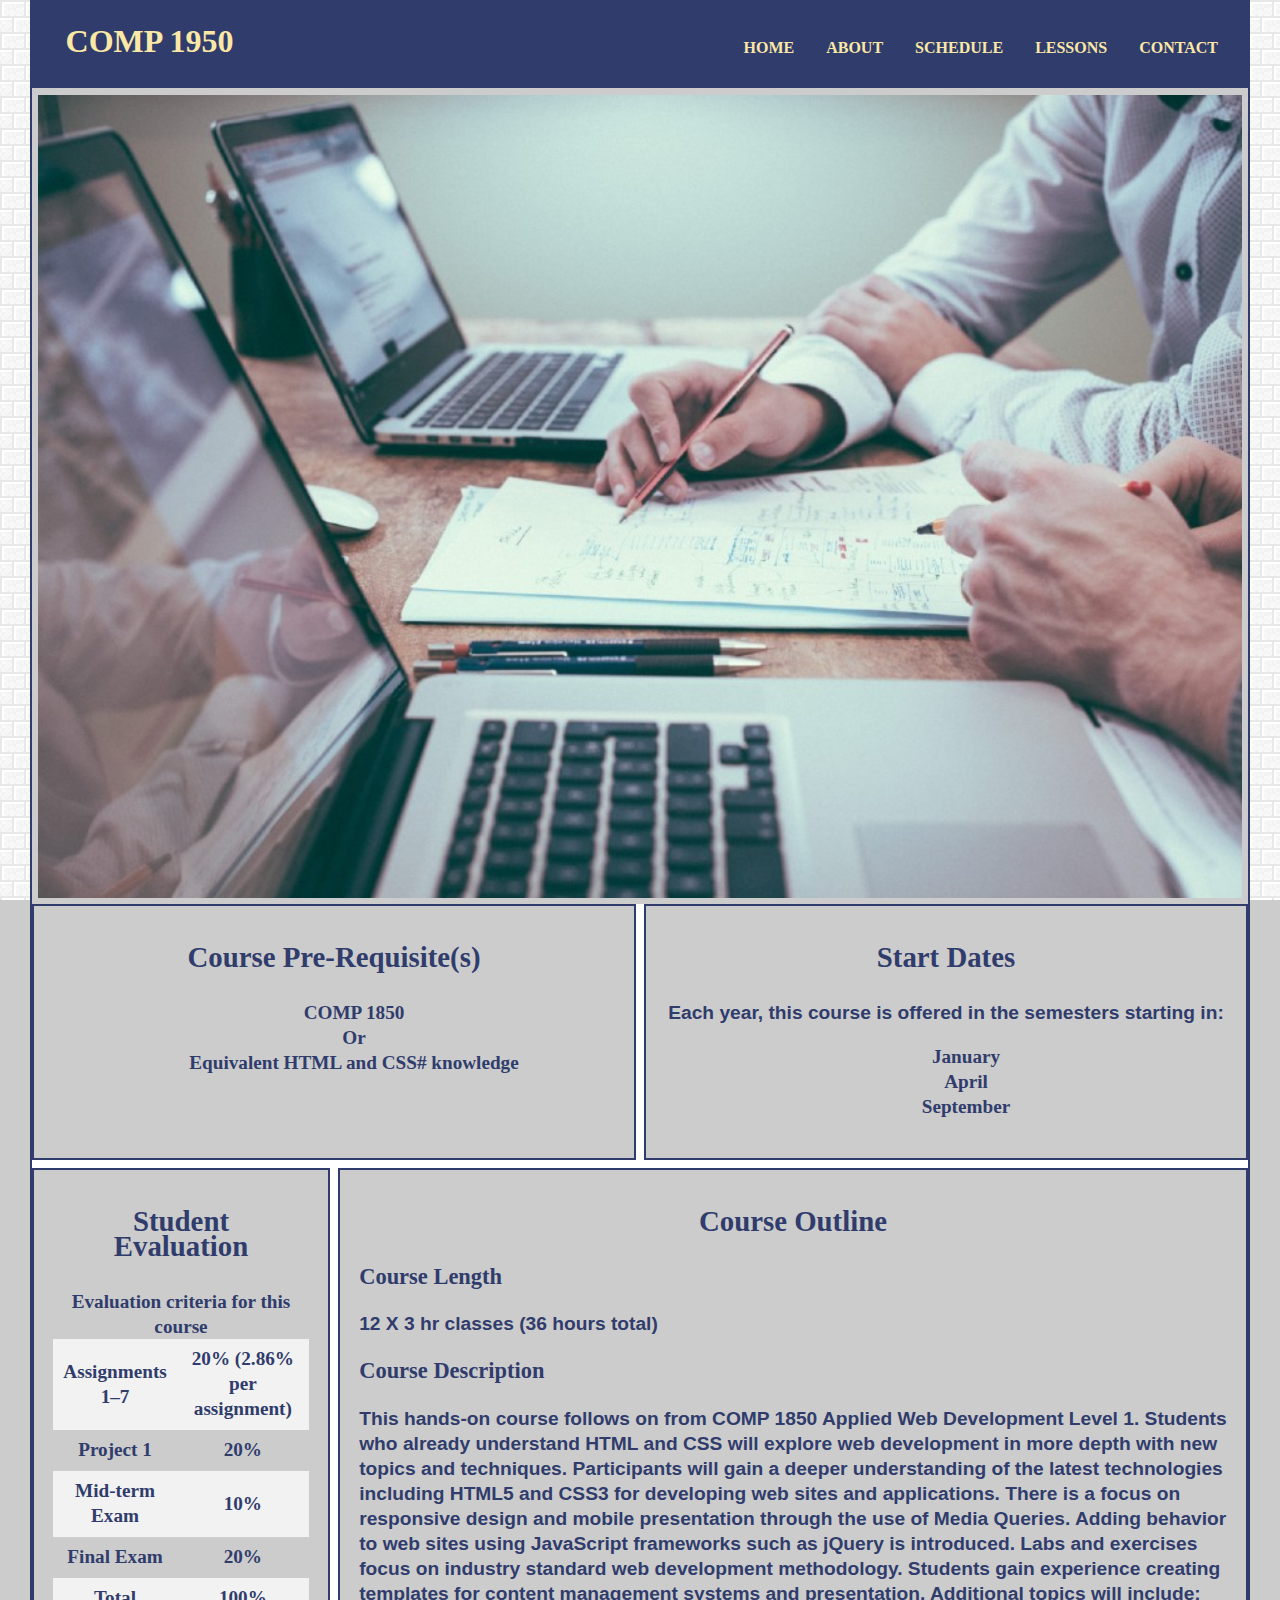
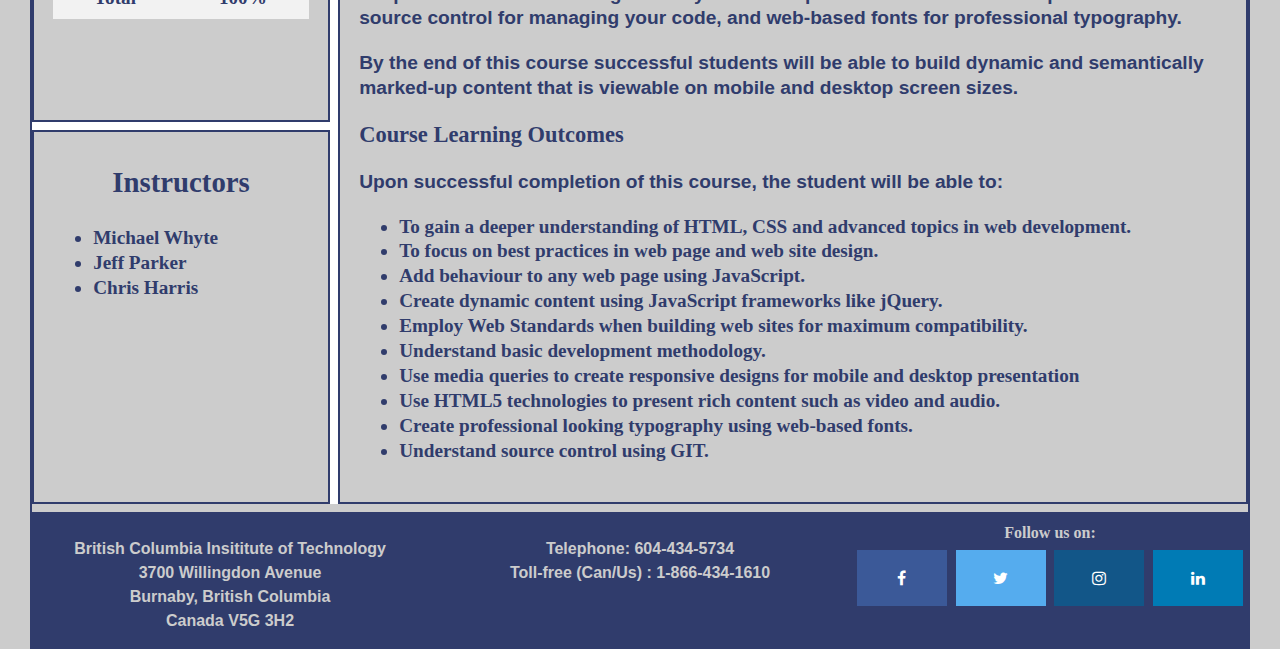
==== commit 78dd084b: "footer modified + html validated and erros were fixed" ====
--- a/other-pages/about.html
+++ b/other-pages/about.html
@@ -59,26 +59,26 @@
 <div class="course-info"> 
     <div class= "pre row"> 
         <h2> Course Pre-Requisite(s) </h2>
-        <p>
-            <ul>
-                <li>COMP 1850</li>
-                <li> <span>    Or </span> </li>
-                <li> Equivalent HTML and CSS# knowledge </li>
-            </ul>
-
-        </p>
+    
+        <ul>
+            <li>COMP 1850</li>
+            <li> <span>    Or </span> </li>
+            <li> Equivalent HTML and CSS# knowledge </li>
+        </ul>
+
+    
     </div>  <!-- end div pre -->
 
     <div class="start row"> 
         <h2> Start Dates </h2>
-        <p>Each year, this course is offered in the semesters starting in: 
+        <p>Each year, this course is offered in the semesters starting in: </p>
         
             <ul>
                 <li>January </li>
                 <li>April </li>
                 <li>September </li>
             </ul>
-        </p>
+    
     </div> <!-- end div start -->
 
     <div class="outline row"> 
@@ -93,24 +93,21 @@
         <p>  By the end of this course successful students will be able to build dynamic and semantically marked-up content that is viewable on mobile and desktop screen sizes. </p>
 
         <h3> Course Learning Outcomes </h3>
-        <p>  Upon successful completion of this course, the student will be able to:
-
-            <ul>
-                <li> To gain a deeper understanding of HTML, CSS and advanced topics in web development.</li>
-                <li> To focus on best practices in web page and web site design. </li>
-                <li> Add behaviour to any web page using JavaScript.</li>
-                <li> Create dynamic content using JavaScript frameworks like jQuery.</li>
-                <li> Employ Web Standards when building web sites for maximum compatibility.</li>
-                <li> Understand basic development methodology.</li>
-                <li> Use media queries to create responsive designs for mobile and desktop presentation</li>
-                <li> Use HTML5 technologies to present rich content such as video and audio.</li>
-                <li> Create professional looking typography using web-based fonts.</li>
-                <li> Understand source control using GIT.</li>
-            </ul>
-
-        </p>
-
-    </div> <!-- end div outline -->
+        <p>  Upon successful completion of this course, the student will be able to: </p>
+
+        <ul>
+            <li> To gain a deeper understanding of HTML, CSS and advanced topics in web development.</li>
+            <li> To focus on best practices in web page and web site design. </li>
+            <li> Add behaviour to any web page using JavaScript.</li>
+            <li> Create dynamic content using JavaScript frameworks like jQuery.</li>
+            <li> Employ Web Standards when building web sites for maximum compatibility.</li>
+            <li> Understand basic development methodology.</li>
+            <li> Use media queries to create responsive designs for mobile and desktop presentation</li>
+            <li> Use HTML5 technologies to present rich content such as video and audio.</li>
+            <li> Create professional looking typography using web-based fonts.</li>
+            <li> Understand source control using GIT.</li>
+        </ul>
+    </div> <!-- end outline-row-->
 
     <div class = "evaluation row"> 
         <h2> Student Evaluation </h2>
@@ -155,14 +152,14 @@
 
 <div class="idecor row"> 
     <h2> Instructors </h2>
-    <p>  
-        <ul>
-            <li>Michael Whyte</li>
-            <li>Jeff Parker</li>
-            <li>Chris Harris</li>
-        </ul>
-    </p>
-</div>
+    
+    <ul>
+        <li>Michael Whyte</li>
+        <li>Jeff Parker</li>
+        <li>Chris Harris</li>
+    </ul>
+
+</div>  <!-- end idecor --> 
 
 
 
@@ -173,8 +170,8 @@
 <footer>
    
     <div class="three-cols">
-        <p>  
-            British Columbia Insititute of Technology <br>
+        <p> 
+            British Columbia Insititute of Technology <br> 
             3700 Willingdon Avenue <br> 
             Burnaby, British Columbia <br> 
             Canada V5G 3H2  <br> 
@@ -191,19 +188,17 @@
     <div class="three-cols"> 
         Follow us on: <br>
 
-        <!-- Add font awesome icons -->
-        <a href="#0" class="fa fa-facebook"></a>
-        <a href="#0" class="fa fa-twitter"></a>
-        <a href="#0" class="fa fa-instagram"></a>
-        <a href="#0" class="fa fa-linkedin"></a>
-
+        <div class="foot"> 
+            <!-- Add font awesome icons -->
+            <a href="#0" class="fa fa-facebook"></a>
+            <a href="#0" class="fa fa-twitter"></a>
+            <a href="#0" class="fa fa-instagram"></a>
+            <a href="#0" class="fa fa-linkedin"></a>
+        </div>  <!-- end foot -->
     </div> <!-- end three-cols -->
 
 </footer>
     
-
-
-
 
 
 
--- a/styles/master.css
+++ b/styles/master.css
@@ -78,6 +78,7 @@
 }
 .box a {
   text-decoration: none;
+  color: #e6625b;
 }
 .box a:hover, .box a:focus {
   color: #CCCCCC;
@@ -121,7 +122,7 @@
 
   .welcome2 {
     font-size: 0.6em;
-    padding: 0;
+    margin-left: 0.5em;
   }
 
   .decor {
@@ -281,6 +282,7 @@
   text-align: center;
   margin: 0.5em;
   color: #303c6c;
+  padding-bottom: 0.5em;
 }
 
 .agenda ul {
@@ -291,6 +293,7 @@
 
 .agenda h2 a {
   text-decoration: none;
+  color: #e6625b;
 }
 .agenda h2 a:hover, .agenda h2 a:focus {
   color: #CCCCCC;
@@ -403,6 +406,7 @@
 }
 .les a {
   text-decoration: none;
+  color: #e6625b;
 }
 .les a:hover, .les a:focus {
   color: #CCCCCC;
@@ -537,7 +541,8 @@
 
 .in5 {
   display: flex;
-  margin-top: 3em;
+  justify-content: space-evenly;
+  margin: 0.4em auto;
 }
 
 .in5 p {
@@ -547,6 +552,8 @@
 
 .in5 input {
   background-color: #D2FDFF;
+  margin: 0;
+  padding: 0;
 }
 
 .input-msg {
@@ -594,6 +601,84 @@
     width: 50%;
   }
 }
+.column {
+  display: block;
+  text-align: left;
+  padding: 5px;
+}
+
+.inform {
+  color: red;
+  font-size: 1.2em;
+}
+
+.column:nth-of-type(even) {
+  background: #FBE8A6;
+}
+
+main {
+  border: solid 2px #303c6c;
+}
+
+.column h1, h2 {
+  padding: 5px;
+  font-size: 1.5em;
+}
+
+.column h2 {
+  background-color: #303c6c;
+  color: #FBE8A6;
+  padding: 5px;
+  margin: initial;
+}
+
+.column a {
+  text-decoration: none;
+  color: #303c6c;
+  text-shadow: burlywood;
+  font-size: large;
+  font-weight: bold;
+}
+
+code {
+  display: block;
+  background-color: white;
+  padding: 5px;
+}
+
+.imgs {
+  display: inline-block;
+}
+
+.imgs img {
+  float: left;
+  padding-right: 10px;
+}
+
+.go-back a {
+  text-decoration: none;
+  color: #e6625b;
+}
+.go-back a:hover, .go-back a:focus {
+  color: #CCCCCC;
+  background-color: #303c6c;
+}
+
+@media (max-width: 620px) {
+  .column h1 {
+    font-size: 1.1em;
+  }
+}
+@media (max-width: 420px) {
+  .imgs img {
+    float: left;
+    max-width: 45%;
+  }
+
+  .column h1 {
+    font-size: 1em;
+  }
+}
 header {
   width: 100%;
   margin: 0 auto;
@@ -691,7 +776,7 @@
   width: 100%;
 }
 
-@media (min-width: 801px) {
+@media (min-width: 850px) {
   .menu-btn {
     display: none;
   }
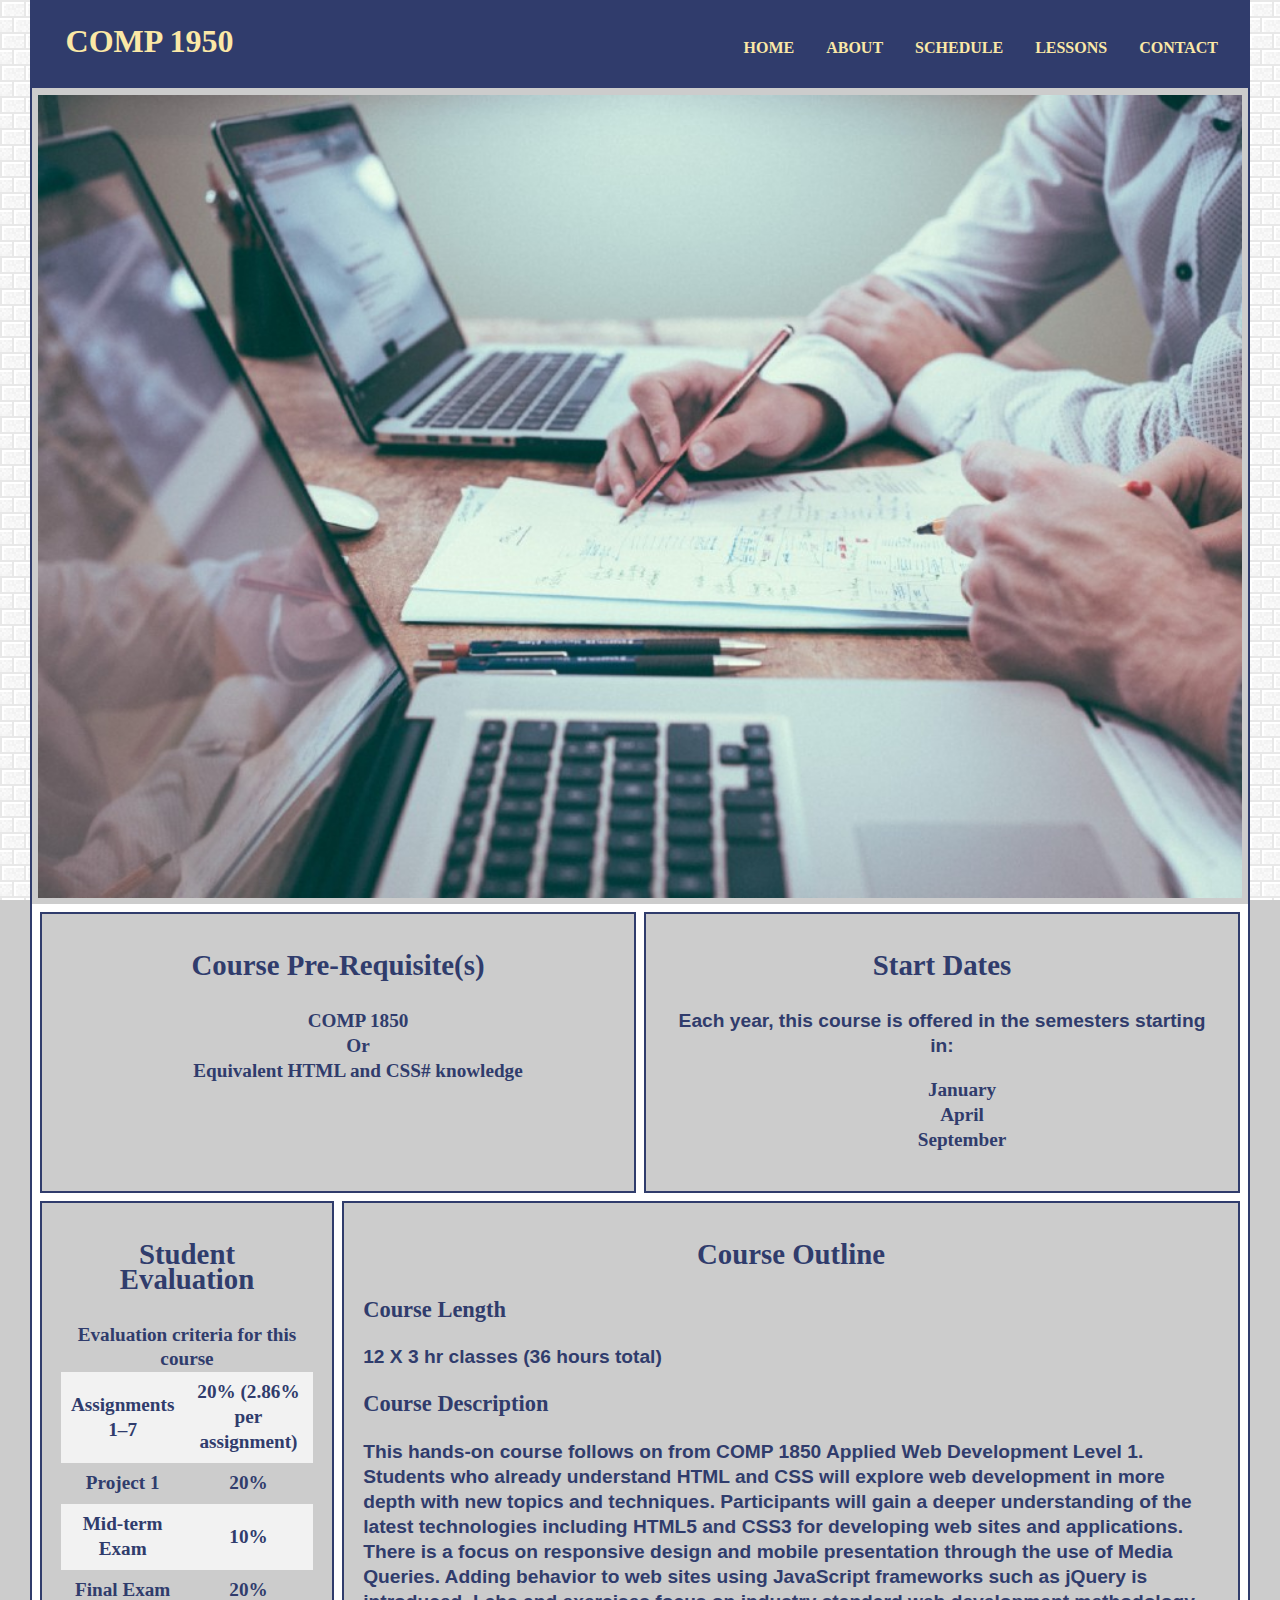
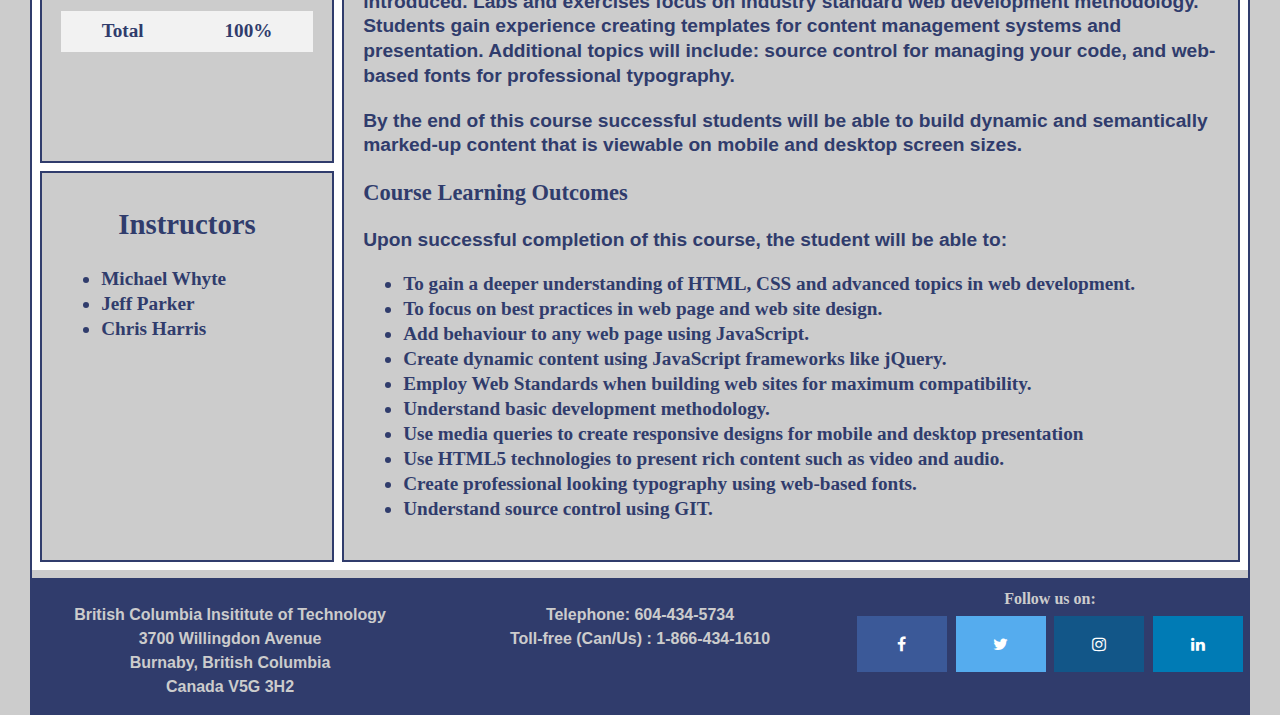
==== commit 67c55093: "srcset attribute on about page's image adjusted. Related CSS modified" ====
--- a/other-pages/about.html
+++ b/other-pages/about.html
@@ -44,9 +44,9 @@
 
     <div class="about-banner"> 
        
-        <img src="/images/abt-banner-small.jpg" 
-        srcset="/images/abt-banner-large.jpg 960w, /images/abt-banner-med.jpg 608w, /images/abt-banner-small 320w" 
-        sizes= "(max-width: 500px)  100vw"
+        <img src="../images/abt-banner-small.jpg" 
+        srcset="../images/abt-banner-large.jpg 960w, ../images/abt-banner-med.jpg 608w, ../images/abt-banner-small 320w" 
+        sizes= "(max-width: 600px)80vw,  100vw"
         alt="web designing process">
 
 
--- a/styles/master.css
+++ b/styles/master.css
@@ -192,6 +192,16 @@
     background-repeat: repeat;
   }
 }
+.about-banner img {
+  border: 2px solid #303c6c;
+  padding: 0.2em;
+  margin: 0 auto;
+}
+
+.course-info {
+  padding: 0.1em;
+}
+
 .row {
   border: 2px solid #303c6c;
   text-align: left;
@@ -232,6 +242,11 @@
 }
 
 @media (min-width: 720px) {
+  .about-banner img {
+    border: none;
+    padding: 0;
+  }
+
   .row {
     margin: 0;
     background-color: #CCCCCC;
@@ -239,6 +254,7 @@
 
   .course-info {
     margin-bottom: 0.5em;
+    padding: 0.5em;
     background-color: white;
     display: grid;
     grid-gap: 0.5em;
@@ -635,7 +651,6 @@
 .column a {
   text-decoration: none;
   color: #303c6c;
-  text-shadow: burlywood;
   font-size: large;
   font-weight: bold;
 }
